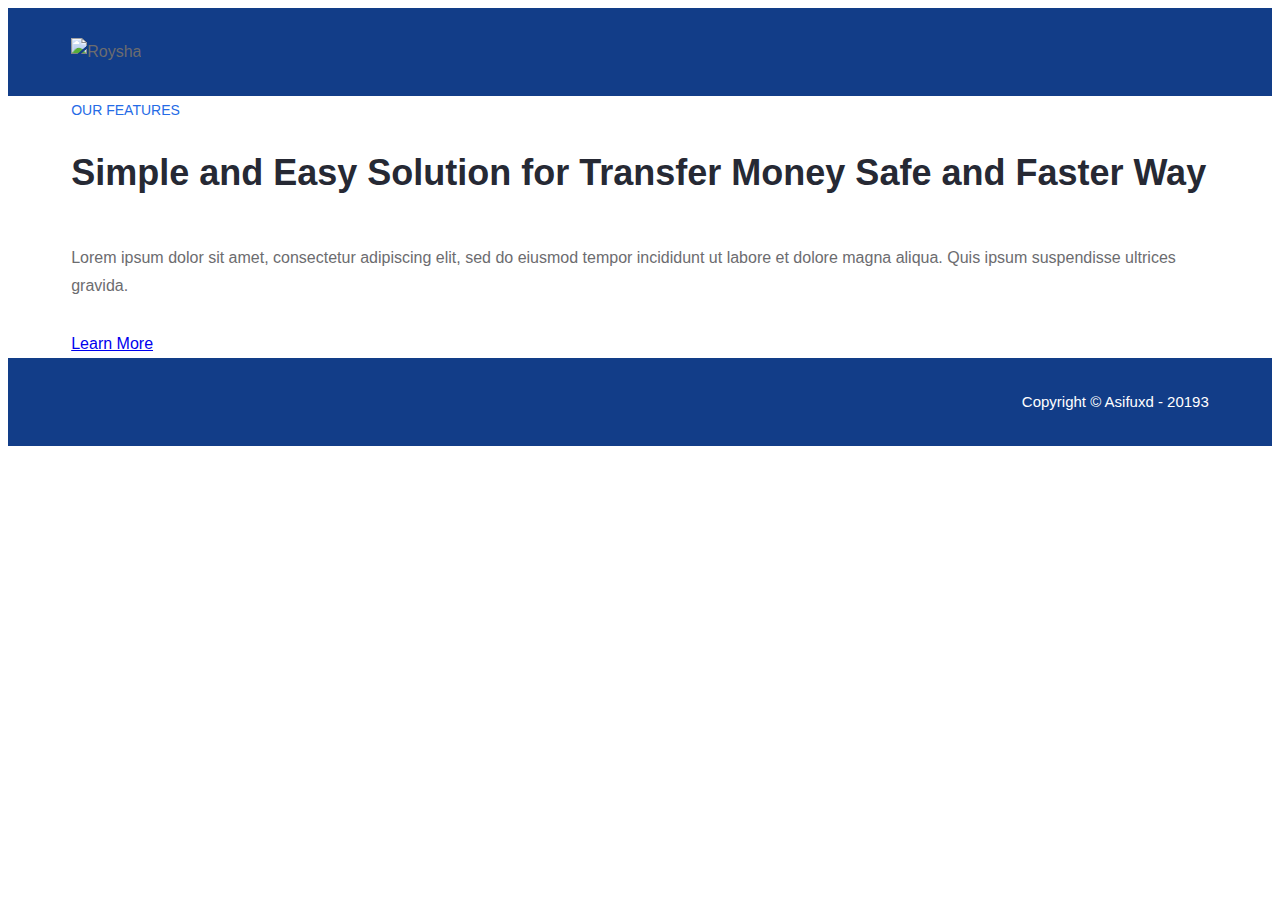
==== Roysha-main/index.html @ 6ad8298c "タイトルの変更" ====
<!DOCTYPE html>
<html lang="ja">

<head>
    <meta charset="UTF-8">
    <meta name="viewport" content="width=device-width, initial-scale=1.0">
    <title>Roysha test</title>
    <link rel="stylesheet" href="https://unpkg.com/ress/dist/ress.min.css
">
    <link rel="stylesheet" href="style.css">
</head>

<body>

    <header>
        <div class="inner">
            <img src="images/img_logo.png" alt="Roysha">
        </div>

    </header>

    <main>
        <section class="featurs">
            <div class="inner">
                <div class="outline">
                    <p class="outline-notes">OUR FEATURES</p>
                    <h2 class="outline-title">Simple and Easy Solution
                        for Transfer Money Safe
                        and Faster Way</h2>
                    <p>Lorem ipsum dolor sit amet, consectetur adipiscing elit, sed do eiusmod tempor incididunt ut
                        labore
                        et
                        dolore magna
                        aliqua.
                        Quis ipsum suspendisse ultrices gravida.</p>
                    <a class="btn" href="#">Learn More</a>
                </div>
            </div>
        </section>
    </main>

    <footer>
        <div class="inner">
            <small>Copyright © Asifuxd - 20193</small>
        </div>
    </footer>

</body>

</html>
---- Roysha-main/style.css ----
@charset "UTF-8";

body{
    color :#6c6c6f;
    font-family: Helvetica,Arial,  sans-serif;
    line-height: 1.75;
    font-size:16px;
}

img{
    max-width: 100%;
    height: auto;
    vertical-align: bottom;
}

li{
    list-style:none;
}

.inner{
    width:90%;
    max-width: 1170px;
    margin: 0 auto;
}

/* header */

header{
padding:30px 0;
background-color: #123d88;
}

h1{
line-height: 0;
}

/* main */



/* footer */
footer{
    padding: 30px 0;
    background-color: #123d88;
    text-align: right;
}
small{
    color: #fff;
    font-size:15px;
}

/* outline */

.outline-notes{
    margin-bottom:18px;
    color:#256be6;
    font-size:14px;
    line-height: 0.05em;
    text-transform: uppercase;
}

.outline-title{
    margin-bottom: 40px;
    color:#262934;
    font-size:36px;
    font-weight: bold;
}

.outline p{
    margin-bottom: 30px;
}
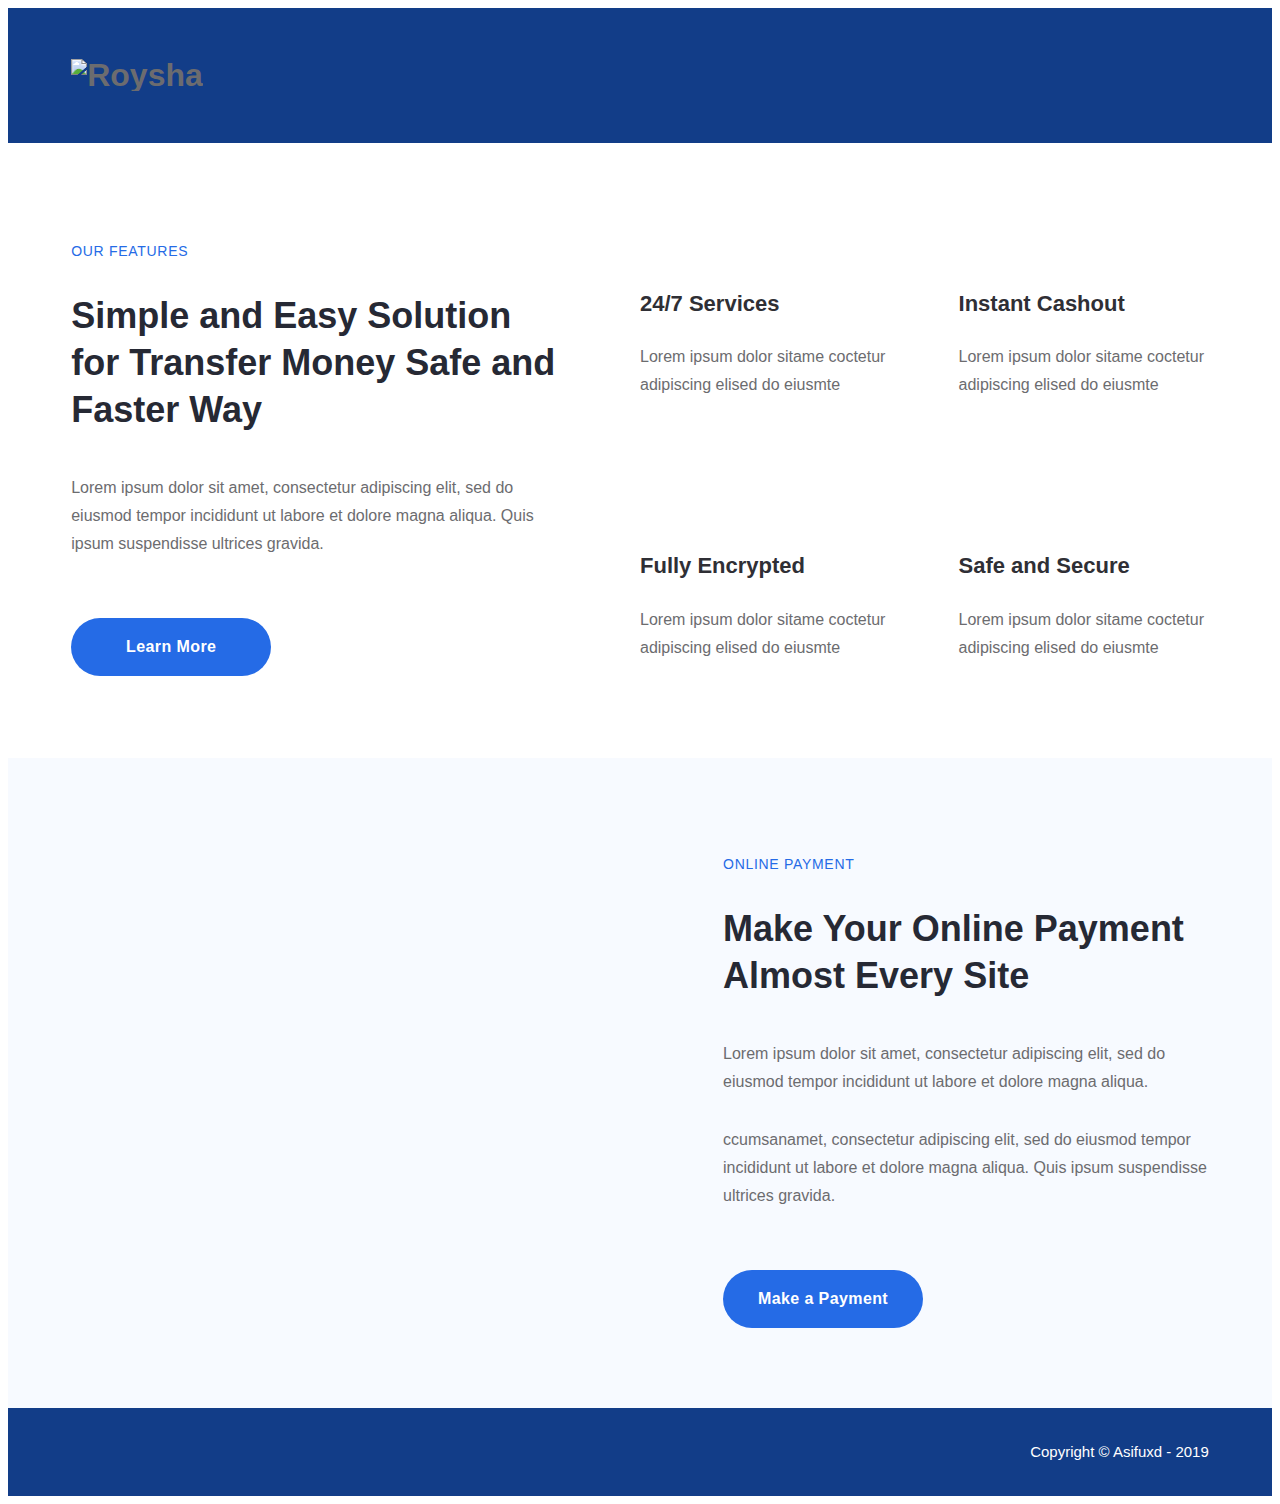
==== commit 3d735dce: "完成" ====
--- a/Roysha-main/index.html
+++ b/Roysha-main/index.html
@@ -1,50 +1,80 @@
-<!DOCTYPE html>
+<!doctype html>
 <html lang="ja">
 
 <head>
-    <meta charset="UTF-8">
+    <meta charset="utf-8">
     <meta name="viewport" content="width=device-width, initial-scale=1.0">
-    <title>Roysha test</title>
-    <link rel="stylesheet" href="https://unpkg.com/ress/dist/ress.min.css
-">
+    <title>Roysha</title>
+    <link rel="stylesheet" href="https://unpkg.com/ress/dist/ress.min.css">
     <link rel="stylesheet" href="style.css">
 </head>
 
 <body>
-
     <header>
         <div class="inner">
-            <img src="images/img_logo.png" alt="Roysha">
+            <h1><img src="images/img_logo.png" alt="Roysha"></h1>
         </div>
-
     </header>
-
     <main>
-        <section class="featurs">
+        <section class="features">
             <div class="inner">
                 <div class="outline">
                     <p class="outline-notes">OUR FEATURES</p>
-                    <h2 class="outline-title">Simple and Easy Solution
-                        for Transfer Money Safe
-                        and Faster Way</h2>
+                    <h2 class="outline-title">Simple and Easy Solution for Transfer Money Safe and Faster Way</h2>
                     <p>Lorem ipsum dolor sit amet, consectetur adipiscing elit, sed do eiusmod tempor incididunt ut
-                        labore
-                        et
+                        labore et
                         dolore magna
-                        aliqua.
-                        Quis ipsum suspendisse ultrices gravida.</p>
+                        aliqua. Quis ipsum suspendisse ultrices gravida.</p>
                     <a class="btn" href="#">Learn More</a>
+                </div>
+                <div class="features-list">
+                    <section class="card">
+                        <img class="card-ico" src="images/ico_home01.png" alt="">
+                        <h3 class="card-title">24/7 Services</h3>
+                        <p>Lorem ipsum dolor sitame coctetur adipiscing elised do eiusmte</p>
+                    </section>
+                    <section class="card">
+                        <img class="card-ico" src="images/ico_home02.png" alt="">
+                        <h3 class="card-title">Instant Cashout</h3>
+                        <p>Lorem ipsum dolor sitame coctetur adipiscing elised do eiusmte</p>
+                    </section>
+                    <section class="card">
+                        <img class="card-ico" src="images/ico_home03.png" alt="">
+                        <h3 class="card-title">Fully Encrypted</h3>
+                        <p>Lorem ipsum dolor sitame coctetur adipiscing elised do eiusmte</p>
+                    </section>
+                    <section class="card">
+                        <img class="card-ico" src="images/ico_home04.png" alt="">
+                        <h3 class="card-title">Safe and Secure</h3>
+                        <p>Lorem ipsum dolor sitame coctetur adipiscing elised do eiusmte</p>
+                    </section>
+                </div>
+            </div>
+        </section>
+        <section class="payment">
+            <div class="inner">
+                <div class="payment-pic">
+                    <img src="images/pic_payment.png" alt="">
+                </div>
+                <div class="outline">
+                    <p class="outline-notes">ONLINE PAYMENT</p>
+                    <h2 class="outline-title">Make Your Online Payment Almost Every Site</h2>
+                    <p>Lorem ipsum dolor sit amet, consectetur adipiscing elit, sed do eiusmod tempor incididunt ut
+                        labore et
+                        dolore magna aliqua.</p>
+                    <p>ccumsanamet, consectetur adipiscing elit, sed do eiusmod tempor incididunt ut labore et dolore
+                        magna
+                        aliqua. Quis ipsum suspendisse ultrices gravida.</p>
+                    <a class="btn" href="#">Make a Payment</a>
                 </div>
             </div>
         </section>
     </main>
-
     <footer>
         <div class="inner">
-            <small>Copyright © Asifuxd - 20193</small>
+            <small>Copyright © Asifuxd - 2019</small>
         </div>
     </footer>
-
 </body>
 
 </html>--- a/Roysha-main/style.css
+++ b/Roysha-main/style.css
@@ -1,71 +1,199 @@
-@charset "UTF-8";
+@charset "utf-8";
 
 body{
-    color :#6c6c6f;
-    font-family: Helvetica,Arial,  sans-serif;
-    line-height: 1.75;
-    font-size:16px;
+  color: #6C6C6F;
+  font-family: Helvetica, Arial, sans-serif;
+  line-height: 1.75;
 }
 
 img{
-    max-width: 100%;
-    height: auto;
-    vertical-align: bottom;
+  max-width: 100%;
+  height: auto;
+  vertical-align: bottom;
 }
 
 li{
-    list-style:none;
+  list-style: none;
 }
 
 .inner{
-    width:90%;
-    max-width: 1170px;
-    margin: 0 auto;
+  width: 90%;
+  max-width: 1170px;
+  margin: 0 auto;
 }
 
 /* header */
-
 header{
-padding:30px 0;
-background-color: #123d88;
+  padding: 30px 0;
+  background-color: #123D88;
 }
 
 h1{
-line-height: 0;
+  line-height: 1;
 }
 
-/* main */
+/* footer */
+footer{
+  padding: 30px 0;
+  background-color: #123D88;
+  text-align: right;
+}
+
+small{
+  color: #fff;
+  font-size: 15px;
+}
+
+/* outline */
+.outline-notes{
+  margin-bottom: 18px; /* notesはない場合があるのでmarginはこちらに */
+  color: #256BE6;
+  font-size: 14px;
+  letter-spacing: 0.05em;
+  text-transform: uppercase;
+}
+
+.outline-title{
+  margin-bottom: 40px;
+  color: #262934;
+  font-size: 36px;
+  font-weight: bold; /* 見出しではない可能性もある */
+  line-height: 1.3;
+}
+
+.outline p{
+  margin-bottom: 30px;
+}
+
+/* card */
+.card-ico{
+  margin-bottom: 40px;
+}
+
+.card-title{
+  margin-bottom: 20px;
+  color: #2F2F35;
+  font-size: 22px;
+  font-weight: bold;
+}
+
+/* btn */
+.btn{
+  display: block;
+  width: 200px;
+  margin-top: 60px;
+  padding: 15px 0;
+  background-color: #256BE6;
+  color: #fff;
+  font-weight: bold;
+  letter-spacing: 0.025em;
+  text-align: center;
+  text-decoration: none;
+  border-radius: 30px;
+}
+
+/* home
+------------------------------*/
+/* features */
+.features{
+  padding: 80px 0;
+}
+
+.features .inner{
+  display: flex;
+  flex-wrap: wrap;
+  justify-content: space-between;
+  align-items: center;
+}
+
+.features .outline{
+  width: 42.7%;
+}
+
+.features-list{
+  display: flex;
+  flex-wrap: wrap;
+  justify-content: space-between;
+  width: 50%;
+  margin-bottom: -70px;
+}
+
+.features-list .card{
+  width: 44%;
+  margin-bottom: 70px;
+}
+
+/* payment */
+.payment{
+padding: 80px 0;
+  background-color: #F7FAFF;
+}
+.payment .inner{
+    display: flex;
+    flex-wrap: wrap;
+    justify-content: space-between;
+    align-items: center;
+}
+.payment-pic{
+    width: 50%;
+}
+
+.payment .outline{
+    width: 42.7%;
+}
+
+/* service
+----------------------- */
+
+/* wedo */
+.wedo {
+    padding: 80px 0;
+    text-align: center;
+}
+
+.wedo .outline{
+    margin-bottom:60px;
+}
+
+.service{
+    padding: 60px 70px;
+    background-color: #F7FAFF;
+}
+
+.service-title{
+    margin-bottom: 60px;
+  color: #2F2F35;
+  font-size: 28px;
+  font-weight: bold;
+}
+
+.service-list{
+    display: flex;
+    flex-wrap: wrap;
+    justify-content: space-between;
+}
+
+.service-list .card{
+    width: 29.1%;
+    padding: 40px 25px;
+    background-color: #fff;
+}
 
 
 
-/* footer */
-footer{
-    padding: 30px 0;
-    background-color: #123d88;
-    text-align: right;
-}
-small{
+/* offer */
+.offer{
+    padding: 80px 0;
+    background-color: #505050;
     color: #fff;
-    font-size:15px;
+    text-align: center;
 }
 
-/* outline */
-
-.outline-notes{
-    margin-bottom:18px;
-    color:#256be6;
-    font-size:14px;
-    line-height: 0.05em;
-    text-transform: uppercase;
+.offer .outline-title{
+    color: #fff;
 }
 
-.outline-title{
-    margin-bottom: 40px;
-    color:#262934;
-    font-size:36px;
-    font-weight: bold;
-}
-
-.outline p{
-    margin-bottom: 30px;
+.offer .btn{
+    margin-right: auto;
+    margin-left: auto;
 }